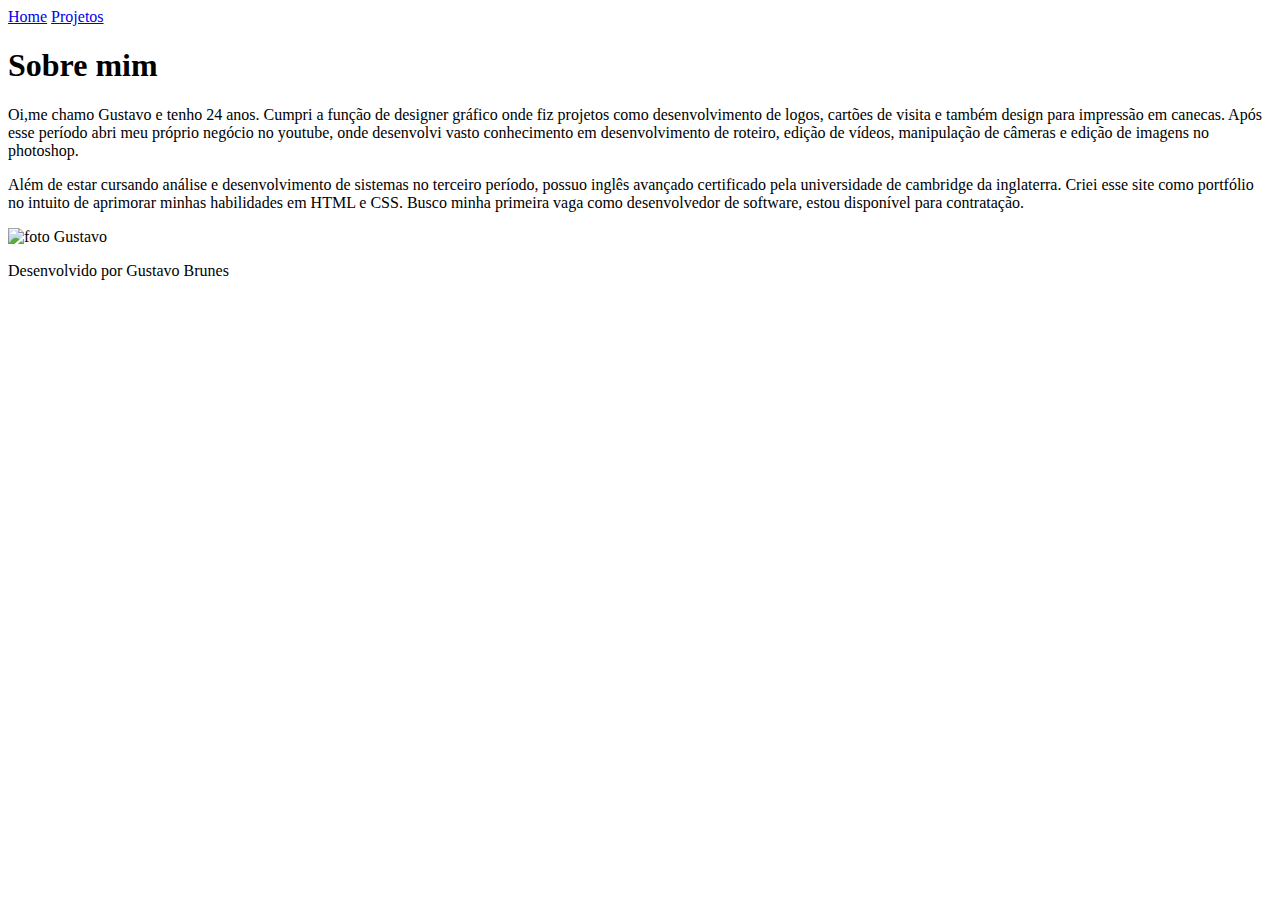
==== about.html @ d3582aad "about.html" ====
<!DOCTYPE html>
<html lang="pt-br">
<head>
    <meta charset="UTF-8">
    <meta http-equiv="X-UA-Compatible" content="IE=edge">
    <meta name="viewport" content="width=device-width, initial-scale=1.0">
    <title>Sobre mim</title>
    <link rel="stylesheet" href="./styles/style.css">
</head>
<body>
    <header class="cabecalho">
        <nav class="cabecalho__menu">
            <a class="cabecalho__menu__link" href="index.html">Home</a>
            <a class="cabecalho__menu__link" href="project.html">Projetos</a> 
        </nav>
    </header>
    <main class="apresentacao">
        <section class= "apresentacao__conteudo">
            <h1 class= "apresentacao__conteudo__titulo">Sobre mim</h1>
            <p class="apresentacao__conteudo__texto">Oi,me chamo Gustavo e tenho 24 anos. Cumpri a função de designer
            gráfico onde fiz projetos como desenvolvimento de logos, cartões de visita e também design
            para impressão em canecas. Após esse período abri meu próprio negócio no youtube, onde desenvolvi 
            vasto conhecimento em desenvolvimento de roteiro, edição de vídeos, manipulação de câmeras e
            edição de imagens no photoshop.
            </p>
            <p class="apresentacao__conteudo__texto">Além de estar cursando análise e desenvolvimento de sistemas
            no terceiro período, possuo inglês avançado certificado pela universidade de cambridge da inglaterra.
            Criei esse site como portfólio no intuito de aprimorar minhas habilidades em HTML e CSS. Busco minha
            primeira vaga como desenvolvedor de software, estou disponível para contratação.
            </p>
        </section>
        <img class="apresentacao__imagem" src="foto1.png" alt="foto Gustavo">
    </main>
    
    <footer class="rodape"> 
        <P>Desenvolvido por Gustavo Brunes</P>
    </footer>
</body>
</html>
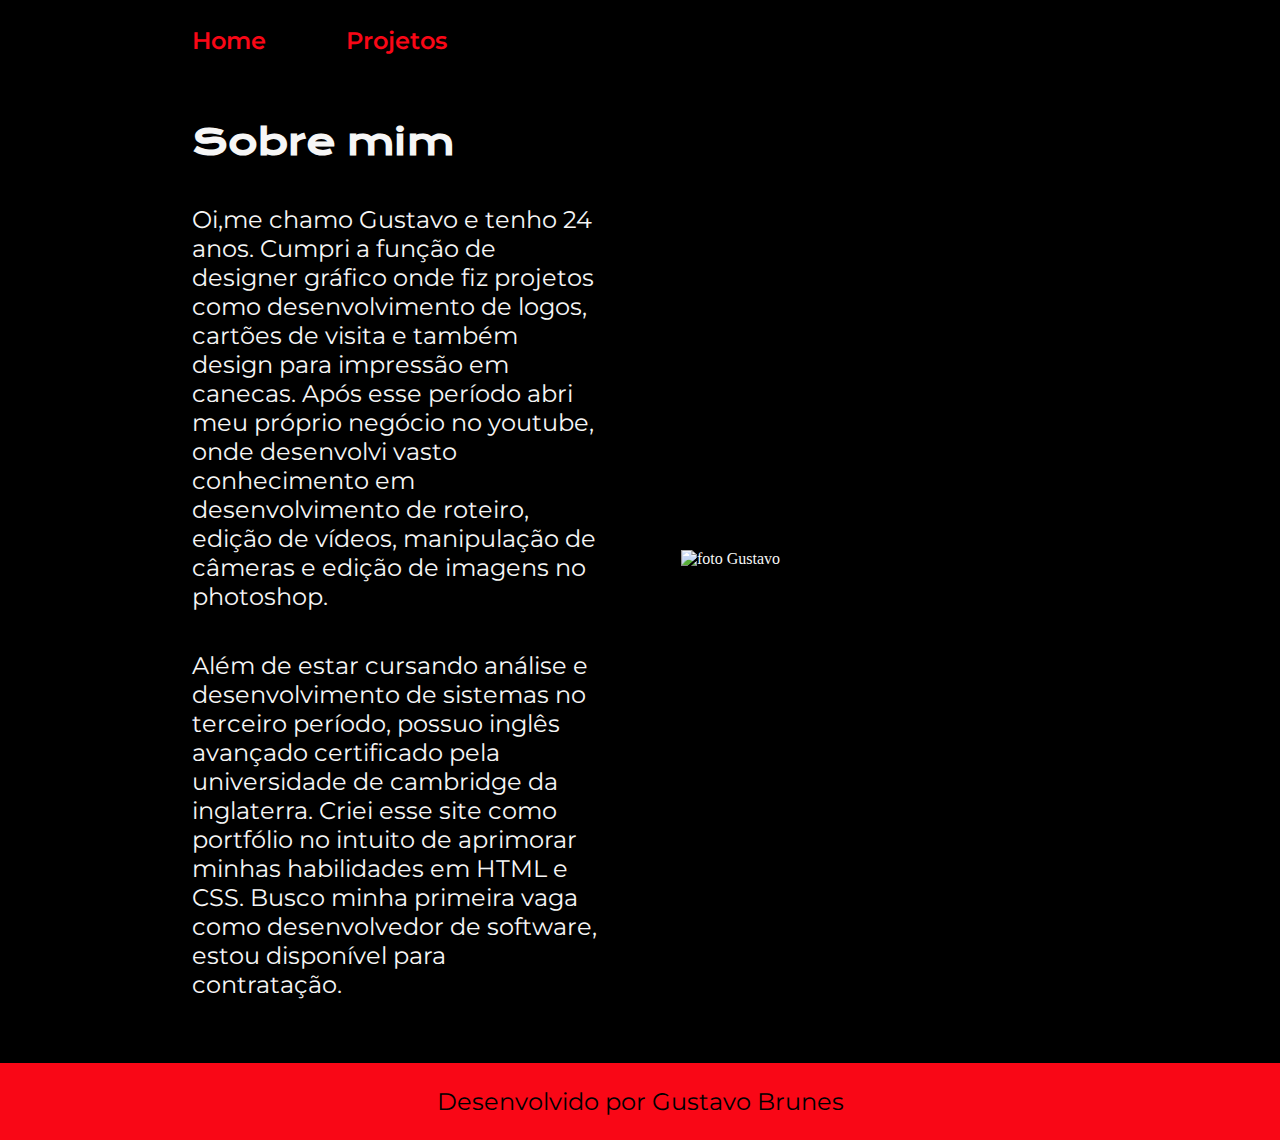
==== commit 71c5bd7c: "about.html" ====
--- a/about.html
+++ b/about.html
@@ -5,7 +5,7 @@
     <meta http-equiv="X-UA-Compatible" content="IE=edge">
     <meta name="viewport" content="width=device-width, initial-scale=1.0">
     <title>Sobre mim</title>
-    <link rel="stylesheet" href="./styles/style.css">
+    <link rel="stylesheet" href="style.css">
 </head>
 <body>
     <header class="cabecalho">
--- a/style.css
+++ b/style.css
@@ -0,0 +1,177 @@
+@import url('https://fonts.googleapis.com/css2?family=Krona+One&family=Montserrat:wght@600&display=swap');
+
+:root{
+    --cor-primaria:#000000;
+    --cor-secundaria: #f6f6f6;
+    --cor-terciaria:#f90716;
+    --cor-hover: #272727;
+
+    --fonte-primaria: 'Krona One', sans-serif;
+    --fonte-secundaria: 'Montserrat', sans-serif;
+}
+
+* {
+margin: 0;
+padding:0;
+}
+
+body{
+    /*height:100vh;*/
+    box-sizing: border-box;
+    background-color: var(--cor-primaria);
+    color: var(--cor-secundaria);
+}
+
+.titulodestaque{
+    color: var(--cor-terciaria);
+}
+
+span{
+    color:#f90716;
+    padding:2px;
+}
+
+.apresentacao{
+    margin:5% 15%;
+    display:flex;
+    align-items: center;
+    justify-content:space-between;
+    gap: 82px;
+}
+
+.apresentacao__conteudo {
+    width: 50%;
+    display: flex;
+    flex-direction:column;
+    gap:40px;
+}
+
+.apresentacao__conteudo__titulo{
+    font-size: 2.25rem;
+    font-family: var(--fonte-primaria);
+}
+
+.apresentacao__conteudo__texto{
+    font-size: 1.5rem;
+    font-family: var(--fonte-secundaria);
+}
+
+.apresentacao__links{
+    display:flex;
+    flex-direction:column;
+    justify-content: space-between;
+    align-items:center;
+    gap:32px;
+}
+
+.apresentacao__projeto{
+    display:flex;
+    flex-direction:column;
+    justify-content: space-between;
+    align-items:center;
+    gap:32px;
+    padding: 0em 0 4em 0;
+}
+
+.apresentacao__projeto__projeto:hover{
+    background-color: var(--cor-hover);
+    display:flex;
+    justify-content:center;
+    gap:16px;
+    border: 2px solid var(--cor-terciaria);
+    width: 40%;
+    text-align: center;
+    border-radius: 8px;
+    font-size: 1.5rem;
+    font-weight: 600;
+    padding: 21.5px 0;
+    color: var(--cor-secundaria);
+    font-family: var(--fonte-secundaria);
+}
+
+
+.apresentacao__links__subtitulo{
+    font-family: var(--fonte-primaria);
+    font-weight: 400;
+    font-size:1.5rem;
+}
+
+.apresentacao__links__projeto{
+    font-family: var(--fonte-primaria);
+    font-weight: 400;
+    font-size:1.5rem;
+    padding: 1.5em;
+}
+
+.apresentacao__links__link{
+   /* background-color:#22d4fd;*/
+    display:flex;
+    justify-content:center;
+    gap:16px;
+    border: 2px solid var(--cor-terciaria);
+    width: 50%;
+    text-align: center;
+    border-radius: 8px;
+    font-size: 1.5rem;
+    font-weight: 600;
+    padding: 21.5px 0;
+    color: var(--cor-secundaria);
+    font-family: var(--fonte-secundaria);
+}
+
+.apresentacao__links__link:hover{
+    background-color: var(--cor-hover);
+}
+
+.apresentacao__imagem{
+    width: 50%;
+}
+
+.rodape{
+    /*display:flex;
+    justify-content:center;*/
+    padding:24px;
+    background-color: var(--cor-terciaria);
+    color: var(--cor-primaria);
+    font-family: var(--fonte-secundaria);
+    font-size:1.5rem;
+    font-weight:400;
+    text-align:center;
+}
+
+.cabecalho__menu__link{
+    font-family: var(--fonte-secundaria);
+    font-size: 1.5rem;
+    font-weight:600;
+    color: var(--cor-terciaria);
+    text-decoration:none;
+    
+}
+
+.cabecalho{
+    padding: 2% 0% 0% 15%;
+}
+
+.cabecalho__menu{
+    display:flex;
+    gap:80px;
+}
+
+@media(max-width: 1200px){
+    .cabecalho{
+        padding: 15%;
+    }
+
+    .cabecalho__menu{
+        justify-content: center;
+    }
+    
+    .apresentacao{
+        flex-direction: column-reverse;
+        padding: 5%;
+    }
+
+    .apresentacao__conteudo{
+        width: 100%;
+    }
+}
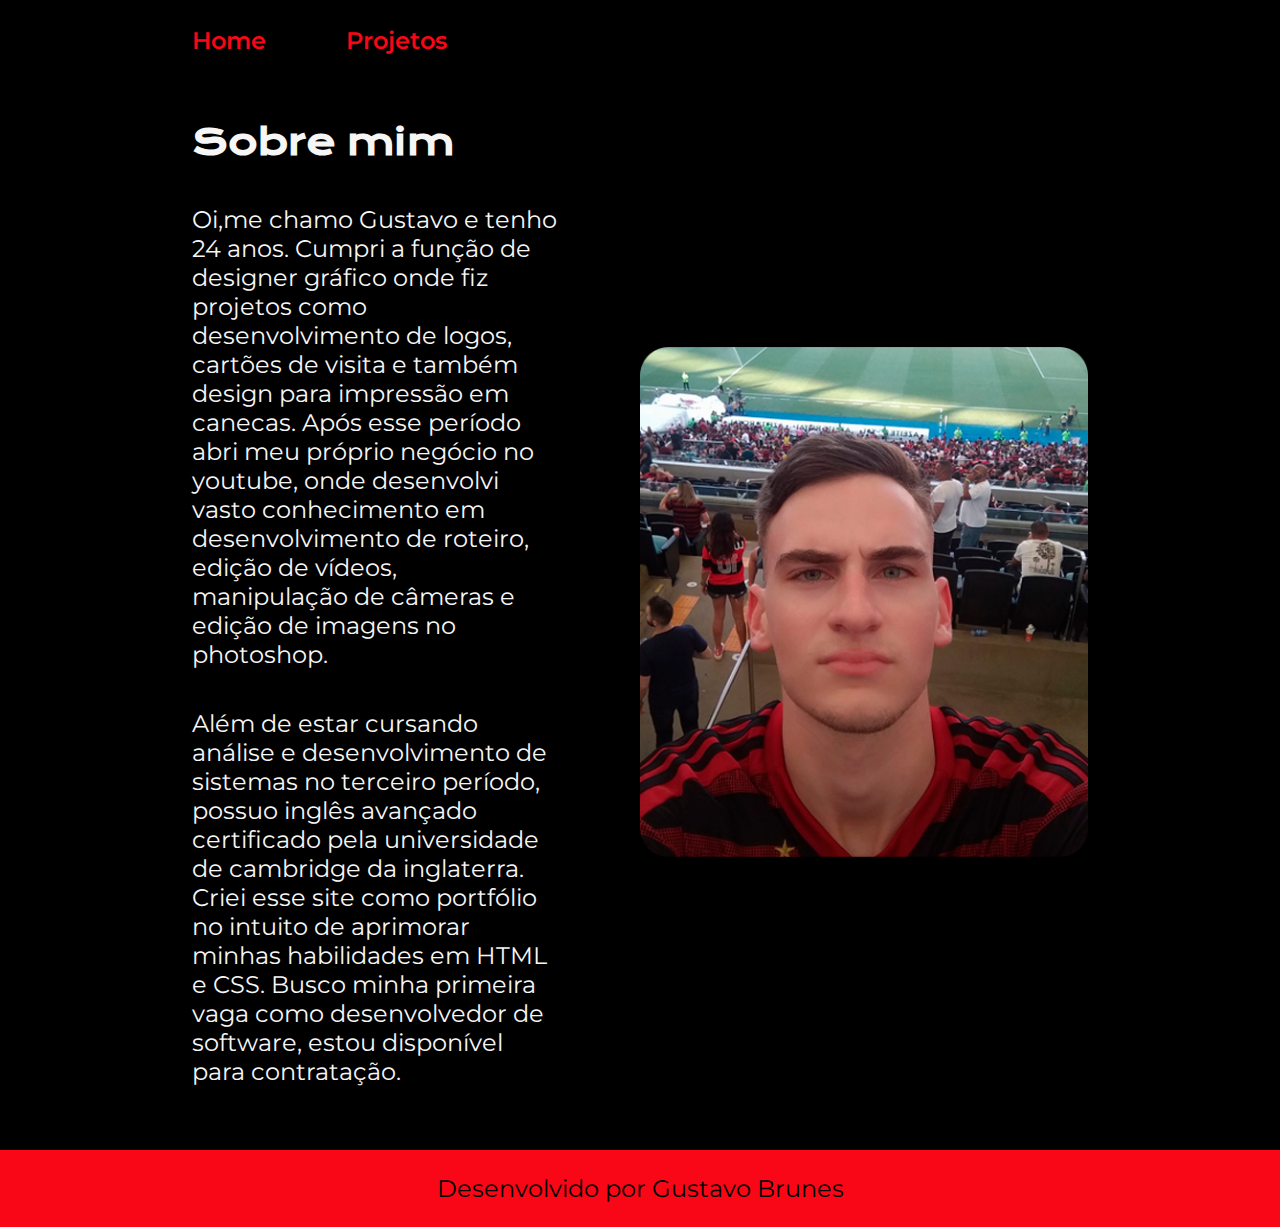
==== commit c66065c8: "about.html" ====
(no text change in the page or its own stylesheets)
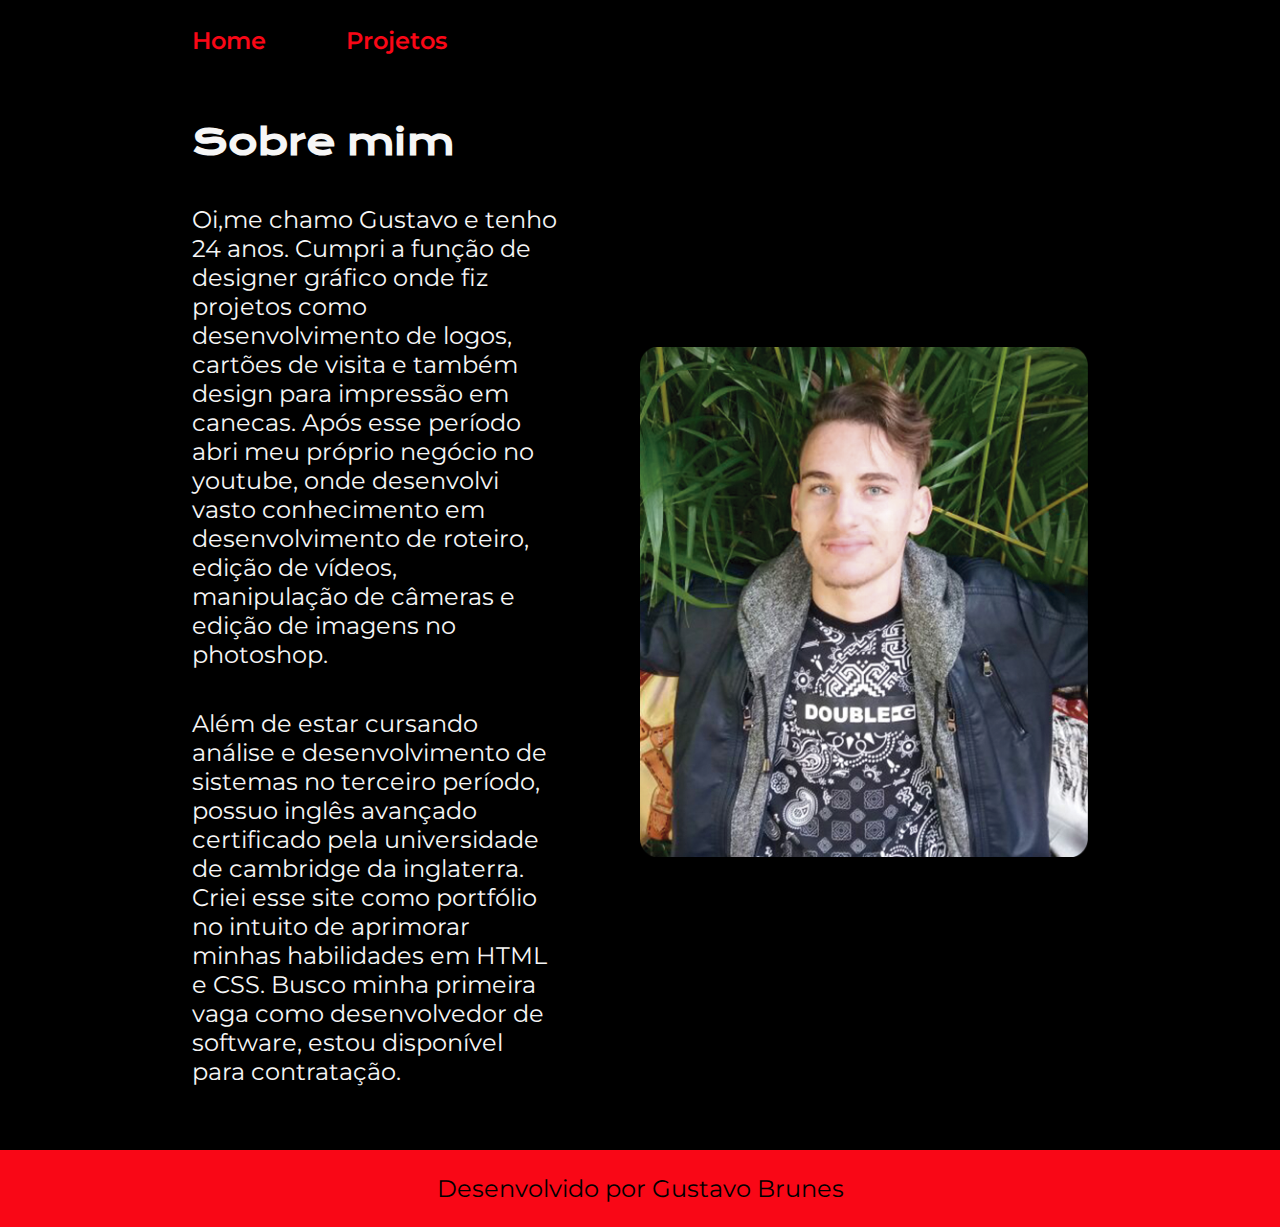
==== commit ee63189e: "about.html" ====
--- a/about.html
+++ b/about.html
@@ -29,7 +29,7 @@
             primeira vaga como desenvolvedor de software, estou disponível para contratação.
             </p>
         </section>
-        <img class="apresentacao__imagem" src="foto1.png" alt="foto Gustavo">
+        <img class="apresentacao__imagem" src="foto2.png" alt="foto Gustavo">
     </main>
     
     <footer class="rodape"> 
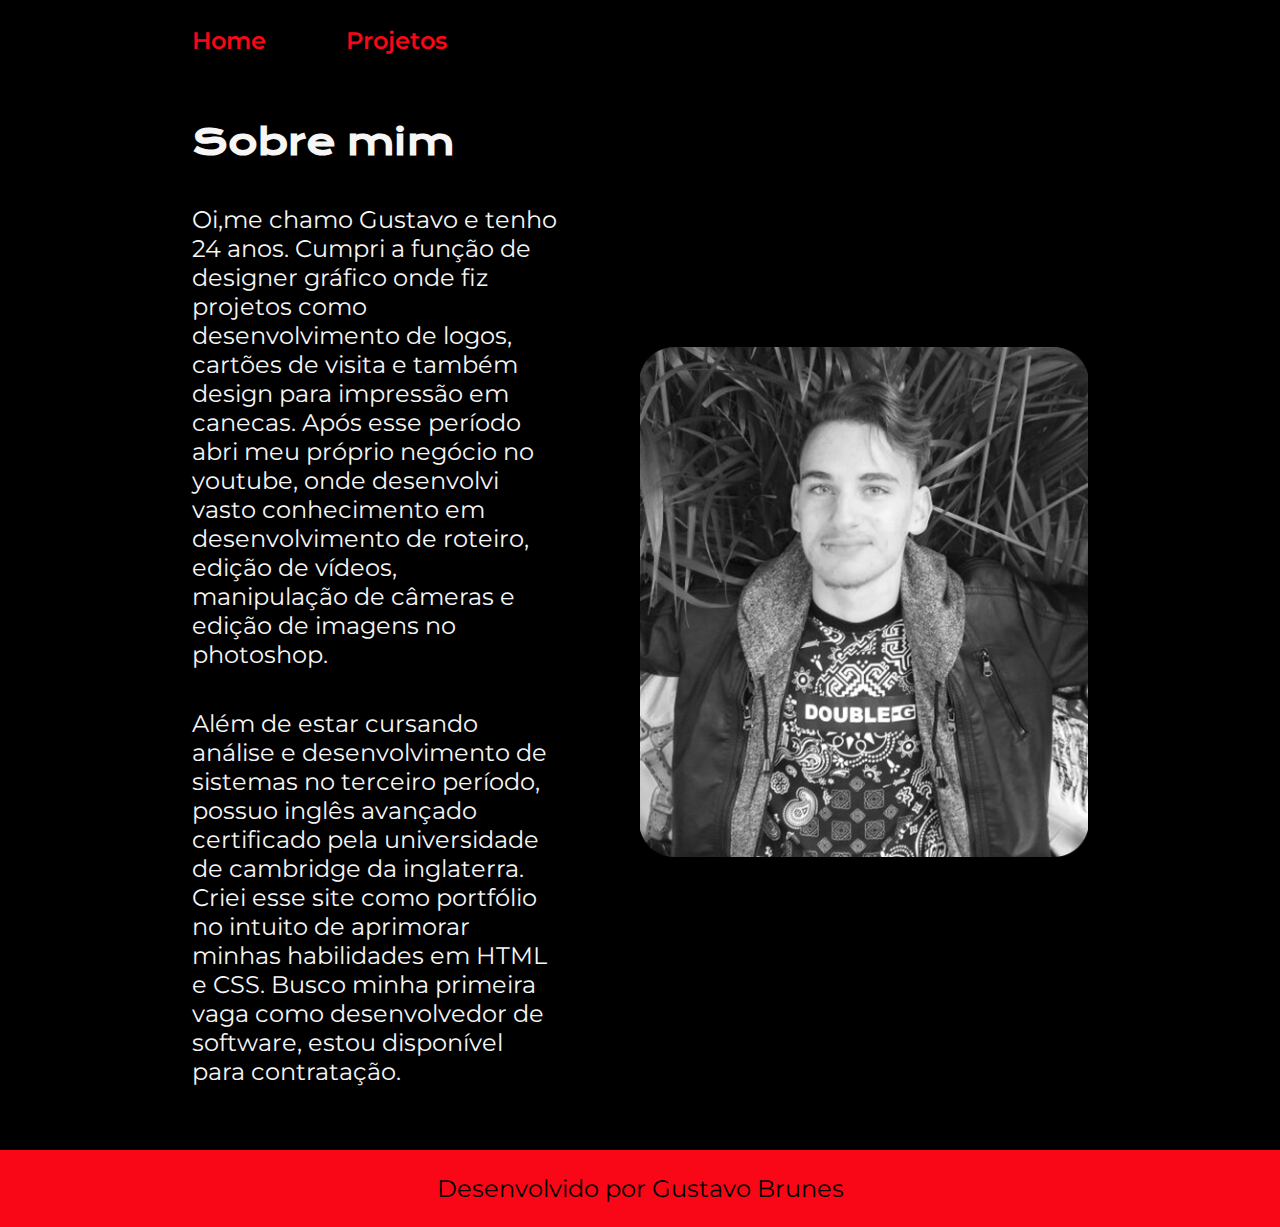
==== commit df1e26a1: "about.html" ====
--- a/about.html
+++ b/about.html
@@ -29,7 +29,7 @@
             primeira vaga como desenvolvedor de software, estou disponível para contratação.
             </p>
         </section>
-        <img class="apresentacao__imagem" src="foto2.png" alt="foto Gustavo">
+        <img class="apresentacao__imagem" src="foto3.png" alt="foto Gustavo">
     </main>
     
     <footer class="rodape"> 
